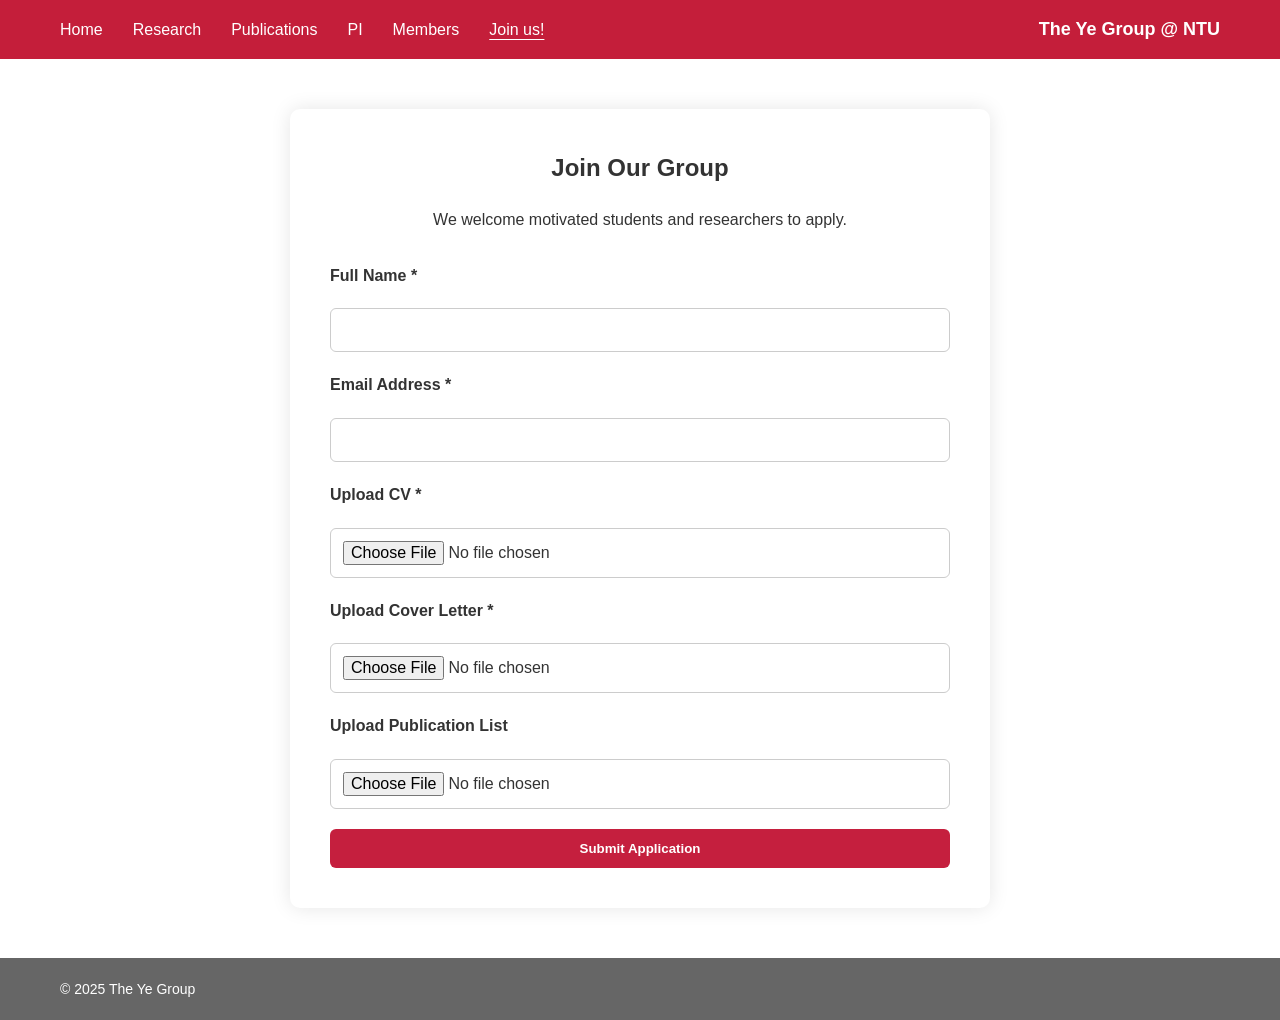
==== join.html @ ef9b12d1 "Add files via upload" ====
<!DOCTYPE html>
<html lang="en">
<head>
  <meta charset="UTF-8" />
  <meta name="viewport" content="width=device-width, initial-scale=1.0"/>
  <title>Join Us | The Ye Group @ NTU</title>
  <link rel="stylesheet" href="Chunchun.css"/>
</head>
<body>

  <!-- Header -->
  <header class="header">
    <div class="header-container">
      <nav>
        <ul class="nav-menu">
          <li><a href="index.html">Home</a></li>
          <li><a href="research.html">Research</a></li>
          <li><a href="publications.html">Publications</a></li>
          <li><a href="pi.html">PI</a></li>
          <li><a href="members.html">Members</a></li>
          <li><a href="join.html" aria-current="page">Join us!</a></li>
        </ul>
      </nav>
      <div class="logo">The Ye Group @ NTU</div>
    </div>
  </header>

  <!-- Join Us Form -->
  <main>
    <section class="application-form">
      <h2>Join Our Group</h2>
      <p>We welcome motivated students and researchers to apply.</p>
  
      <form id="applicationForm" enctype="multipart/form-data">
        <label for="fullName">Full Name *</label>
        <input type="text" id="fullName" name="fullName" required />
      
        <label for="email">Email Address *</label>
        <input type="email" id="email" name="email" required />
      
        <label for="cv">Upload CV *</label>
        <input type="file" id="cv" name="cv" accept=".pdf,.doc,.docx" required />
      
        <label for="coverLetter">Upload Cover Letter *</label>
        <input type="file" id="coverLetter" name="coverLetter" accept=".pdf,.doc,.docx" />
      
        <label for="pubs">Upload Publication List</label>
        <input type="file" id="pubs" name="pubs" accept=".pdf,.doc,.docx" />
      
        <button type="submit">Submit Application</button>
<p id="uploadNotice" style="display:none; color: #555; margin-top: 10px;">
  Uploading may take a few seconds. Please wait until you see a confirmation message.
</p>

      </form>
      
  
      <div id="thankYouMessage" style="display: none; text-align: center; margin-top: 40px;">
        <h3>Thank you for applying!</h3>
        <p>We’ll review your application and get back to you soon.</p>
        <button onclick="goBack()">Go Back</button>
      </div>
    </section>
  </main>
  

  <footer class="footer">
    <div class="footer-container">
      <div class="copyright">© 2025 The Ye Group</div>
    </div>
  </footer>

  <script src="join.js"></script>
</body>
</html>
---- Chunchun.css ----
* {
  margin: 0;
  padding: 0;
  box-sizing: border-box;
}

body {
  font-family: Arial, sans-serif;
  line-height: 1.6;
  color: #333;
}

/* Header */
.header {
  background-color: #c41e3a;
  color: white;
  padding: 15px 0;
}

.header-container {
  max-width: 1200px;
  margin: 0 auto;
  display: flex;
  justify-content: space-between;
  align-items: center;
  padding: 0 20px;
}

.nav-menu {
  display: flex;
  list-style: none;
  gap: 30px;
}

.nav-menu a {
  color: white;
  text-decoration: none;
  font-weight: 500;
  font-size: 16px;
  cursor: pointer;
  transition: opacity 0.3s;
}

.nav-menu a:hover {
  opacity: 0.8;
}

.nav-menu a.active,
.nav-menu a[aria-current="page"] {
  opacity: 1;
  text-decoration: underline;
  text-underline-offset: 4px;
}

.logo {
  font-size: 18px;
  font-weight: bold;
}

/* Page Container */
.page {
  display: block;
  min-height: calc(100vh - 60px);
}

/* Home Page */
.hero-section {
  position: relative;
  width: 100%;
  height: 600px; /* set fixed height for banner */
  overflow: hidden;
}

.hero-section img.hero-img {
  width: 100%;
  height: 100%;
  object-fit: cover; /* keeps proportions but crops edges if needed */
  display: block;
}

.hero-overlay {
  position: absolute;
  top: 50%;
  left: 50%;
  transform: translate(-50%, -50%);
  background: rgba(255, 255, 255, 0.85);
  padding: 25px 40px;
  border-radius: 10px;
  text-align: center;
}





.hero-title {
  font-size: 2.5rem;
  font-weight: bold;
  margin-bottom: 15px;
  color: #333;
}

.hero-subtitle {
  font-size: 1.3rem;
  font-style: italic;
  color: #666;
  margin-bottom: 0;
}

/* Content sections */
.content-section {
  max-width: 1200px;
  margin: 0 auto;
  padding: 40px 20px;
}

.welcome-text {
  margin-bottom: 30px;
}

.welcome-text h2 {
  font-size: 1.2rem;
  margin-bottom: 15px;
  color: #333;
}

.welcome-text p {
  line-height: 1.7;
  color: #555;
  text-align: justify;
}

/* Lab News */
.lab-news {
  margin-top: 50px;
}

.lab-news h2 {
  font-size: 1.5rem;
  font-weight: bold;
  margin-bottom: 20px;
  color: #333;
}

.news-grid {
  display: grid;
  grid-template-columns: repeat(3, 1fr);
  gap: 20px;
  margin-bottom: 30px;
}

.news-box {
  background-color: #c0c0c0;
  height: 120px;
  border: 2px solid #999;
}

/* Footer */
.footer {
  background-color: #666;
  color: white;
  padding: 20px 0;
  margin-top: 50px;
}

.footer-container {
  max-width: 1200px;
  margin: 0 auto;
  padding: 0 20px;
  display: flex;
  justify-content: space-between;
  align-items: center;
}

.ntu-logo {
  display: flex;
  align-items: center;
  gap: 10px;
}

.ntu-logo-img {
  width: 60px;
  height: 60px;
  background: #c41e3a;
  display: flex;
  align-items: center;
  justify-content: center;
  color: white;
  font-weight: bold;
  font-size: 12px;
  text-align: center;
  line-height: 1.2;
}

.copyright {
  font-size: 14px;
}

.back-to-top {
  background: #c41e3a;
  color: white;
  width: 40px;
  height: 40px;
  border-radius: 5px;
  display: flex;
  align-items: center;
  justify-content: center;
  cursor: pointer;
  font-size: 18px;
  transition: filter 0.2s, transform 0.1s;
}

.back-to-top:hover { filter: brightness(0.95); }
.back-to-top:active { transform: translateY(1px); }

/* Research Page */
.research-hero {
  text-align: center;
  padding: 50px 20px;
  background: #f8f9fa;
}

.research-hero h1 {
  font-size: 3rem;
  margin-bottom: 20px;
  color: #333;
}

.research-hero p {
  font-size: 1.1rem;
  color: #666;
  max-width: 600px;
  margin: 0 auto 40px;
}

.research-diagram {
  background: #333;
  color: white;
  padding: 30px;
  margin: 40px 0;
  border-radius: 10px;
  display: flex;
  justify-content: space-between;
  align-items: center;
  text-align: center;
}

.diagram-step {
  flex: 1;
  padding: 20px;
}

.diagram-step h3 {
  font-size: 1.2rem;
  margin-bottom: 10px;
}

.arrow {
  font-size: 2rem;
  color: #ccc;
}

.research-items {
  display: grid;
  grid-template-columns: 2fr 1fr;
  gap: 30px;
  align-items: start;
  margin: 30px 0;
}

.research-item {
  margin-bottom: 30px;
}

.research-item h2 {
  font-size: 1.3rem;
  color: #333;
  margin-bottom: 10px;
}

.research-item p {
  color: #666;
  line-height: 1.6;
}

.research-image {
  background-color: #c0c0c0;
  height: 120px;
  border: 2px solid #999;
  margin-bottom: 20px;
}

/* Publications Page */
.publications-hero {
  text-align: center;
  padding: 50px 20px;
  background: #f8f9fa;
}

.publications-hero h1 {
  font-size: 3rem;
  margin-bottom: 20px;
  color: #333;
}

.highly-cited {
  color: #c41e3a;
  font-weight: bold;
  float: right;
  margin-bottom: 20px;
}

.pub-intro {
  max-width: 900px;
  margin: 0 auto 40px;
  color: #666;
  line-height: 1.6;
}

.pub-theme {
  margin-bottom: 40px;
}

.pub-theme h2 {
  color: #333;
  font-size: 1.2rem;
  margin-bottom: 15px;
}

.pub-list {
  list-style: none;
}

.pub-list li {
  margin-bottom: 12px;
  font-size: 0.9rem;
  line-height: 1.4;
  color: #555;
}

/* PI Page */
.pi-hero {
  text-align: center;
  padding: 50px 20px;
  background: #f8f9fa;
}

.pi-hero h1 {
  font-size: 3rem;
  margin-bottom: 40px;
  color: #333;
}

.pi-content {
  display: grid;
  grid-template-columns: 300px 1fr;
  gap: 50px;
  align-items: start;
}

.pi-photo {
  width: 250px;
  height: 250px;
  border-radius: 50%;
  overflow: hidden;
  margin: 0 auto;
}

.pi-photo img {
  width: 100%;
  height: 100%;
  object-fit: cover;
}

.pi-info h2 {
  font-size: 2rem;
  margin-bottom: 20px;
  color: #333;
}

.chinese-quote {
  font-style: italic;
  margin: 20px 0;
  padding: 20px;
  background: #f0f0f0;
  border-left: 4px solid #333;
  color: #666;
}

.biography-note {
  color: #c41e3a;
  font-weight: bold;
  float: right;
  margin-top: 20px;
}

.career-section, .education-section, .awards-section {
  margin-top: 30px;
}

.career-section h3, .education-section h3, .awards-section h3 {
  color: #333;
  margin-bottom: 10px;
  font-size: 1.1rem;
}

.career-section ul, .education-section ul, .awards-section ul {
  list-style: none;
}

.career-section li, .education-section li, .awards-section li {
  margin-bottom: 5px;
  color: #555;
  font-size: 0.95rem;
}

/* Members Page */
.members-hero {
  text-align: center;
  padding: 50px 20px;
  background: #f8f9fa;
}

.members-hero h1 {
  font-size: 3rem;
  margin-bottom: 20px;
  color: #333;
}

.members-quote {
  font-style: italic;
  color: #666;
  margin-bottom: 40px;
  font-size: 1.1rem;
}

.member-profile {
  display: flex;
  align-items: center;
  gap: 30px;
  margin-bottom: 50px;
  max-width: 600px;
}

.member-photo {
  width: 150px;
  height: 150px;
  border-radius: 50%;
  overflow: hidden;
  flex-shrink: 0;
}

.member-photo img {
  width: 100%;
  height: 100%;
  object-fit: cover;
}

.member-info h2 {
  font-size: 1.5rem;
  margin-bottom: 5px;
  color: #333;
}

.member-info p {
  color: #666;
  margin-bottom: 3px;
}

.future-members {
  margin-top: 60px;
}

.future-members h2 {
  font-size: 1.5rem;
  margin-bottom: 30px;
  color: #333;
}

.flower-grid {
  display: grid;
  grid-template-columns: repeat(3, 1fr);
  gap: 20px;
  max-width: 600px;
  margin: 0 auto;
}

.flower-circle {
  width: 150px;
  height: 150px;
  border-radius: 50%;
  overflow: hidden;
  background-size: cover;
  background-position: center;
}

/* Join Us Page */
.join-hero {
  background: #f8f9fa;
  color: #333;
  text-align: center;
  padding: 50px 20px;
}

.join-hero h1 {
  font-size: 3rem;
  margin-bottom: 20px;
}

.join-content {
  max-width: 800px;
  margin: 0 auto;
  padding: 40px 20px;
}

.join-intro {
  font-size: 1.1rem;
  line-height: 1.6;
  margin-bottom: 30px;
  text-align: center;
}

.positions {
  display: flex;
  gap: 30px;
  justify-content: center;
  margin: 40px 0;
  flex-wrap: wrap;
}

.position-item {
  background: #fff;
  border: 1px solid #e5e7eb;
  border-radius: 12px;
  padding: 20px 24px;
  text-align: center;
  box-shadow: 0 1px 2px rgba(0,0,0,0.04);
}

.contact-info {
  background: #f8f9fa;
  padding: 30px;
  border-radius: 10px;
  margin-top: 40px;
}

.contact-info h2 {
  color: #333;
  margin-bottom: 15px;
}

.contact-info p {
  color: #666;
  line-height: 1.6;
}

/* Responsive */
@media (max-width: 768px) {
  .nav-menu {
      display: none;
  }

  .hero-title {
      font-size: 1.8rem;
  }

  .news-grid {
      grid-template-columns: 1fr;
  }

  .research-items {
      grid-template-columns: 1fr;
  }

  .pi-content {
      grid-template-columns: 1fr;
      text-align: center;
  }

  .positions {
      flex-direction: column;
      align-items: center;
  }

  .flower-grid {
      grid-template-columns: repeat(2, 1fr);
  }

  .join-hero h1,
  .pi-hero h1,
  .members-hero h1,
  .publications-hero h1,
  .research-hero h1 {
    font-size: 2.2rem;
  }
}


/* Research main hero image */
.research-main {
  width: 100%;
  max-width: 1000px;   /* limit width */
  margin: 0 auto 40px; /* center & spacing */
  display: block;
  border-radius: 10px; /* optional, makes edges smooth */
}

/* Right column research images */
.research-image {
  width: 100%;
  max-width: 300px;   /* controls image size */
  height: auto;       /* keeps correct aspect ratio */
  margin: 0 auto 20px;
  border: 2px solid #ddd;
  border-radius: 8px;
  display: block;
  object-fit: cover;  /* prevents distortion */
}

/* MAIN research hero image (smaller + centered) */
.research-main {
  max-width: 1500px;          /* adjust this down to 800/700 if you want even smaller */
  margin: 0 auto 40px;
  padding: 0 20px;           /* keeps some side breathing room on small screens */
}
.research-main img {
  width: 100%;
  height: auto;
  display: block;
  border-radius: 12px;
}

/* Rows that align each text section with its image */
.research-rows {
  display: grid;
  gap: 32px;                 /* space between the three rows */
}

.research-row {
  display: grid;
  grid-template-columns: 2fr 1fr;   /* text left, image right */
  gap: 30px;
  align-items: start;
}

.research-thumb {
  width: 100%;
  max-width: 260px;          /* final image size on desktop */
  height: auto;
  justify-self: end;         /* hugs the right edge neatly */
  border: 1px solid #e5e7eb;
  border-radius: 10px;
  box-shadow: 0 1px 2px rgba(0,0,0,.05);
}

/* Mobile: stack image under its text and make it a bit smaller */
@media (max-width: 768px) {
  .research-row {
    grid-template-columns: 1fr;
  }
  .research-thumb {
    max-width: 220px;
    justify-self: start;     /* sits under the text, left-aligned */
  }
}


/* ===================
   JOIN PAGE STYLING
=================== */

.join-section {
  max-width: 800px;
  margin: 60px auto;
  padding: 40px;
  background-color: #f9f9f9;
  border: 1px solid #ddd;
  border-radius: 12px;
  box-shadow: 0 4px 8px rgba(0,0,0,0.05);
}

.join-section h2 {
  font-size: 28px;
  color: #c41e3a;
  margin-bottom: 20px;
  text-align: center;
}

.join-section form {
  display: flex;
  flex-direction: column;
  gap: 20px;
}

.join-section label {
  font-weight: bold;
}

.join-section input[type="text"],
.join-section input[type="email"],
.join-section textarea,
.join-section input[type="file"] {
  padding: 10px;
  border: 1px solid #ccc;
  border-radius: 6px;
  font-size: 16px;
}

.join-section button[type="submit"] {
  background-color: #c41e3a;
  color: white;
  border: none;
  padding: 12px;
  font-size: 16px;
  cursor: pointer;
  border-radius: 6px;
  transition: background-color 0.3s ease;
}

.join-section button[type="submit"]:hover {
  background-color: #a3182e;
}

#joinThankYou {
  text-align: center;
  margin-top: 30px;
}

#joinThankYou h3 {
  color: #c41e3a;
}

.application-form {
  background: #fff;
  border-radius: 10px;
  padding: 40px;
  max-width: 700px;
  margin: 50px auto;
  box-shadow: 0 0 20px rgba(0, 0, 0, 0.1);
}

.application-form h2 {
  font-size: 24px;
  margin-bottom: 20px;
  text-align: center;
}

.application-form p {
  text-align: center;
  margin-bottom: 30px;
  font-size: 16px;
}

.application-form form {
  display: flex;
  flex-direction: column;
  gap: 20px;
}

.application-form label {
  font-weight: 600;
}

.application-form input[type="text"],
.application-form input[type="email"],
.application-form textarea,
.application-form input[type="file"] {
  width: 100%;
  padding: 12px;
  font-size: 16px;
  border-radius: 6px;
  border: 1px solid #ccc;
}

.application-form button {
  background: #c51f3e;
  color: #fff;
  font-weight: bold;
  padding: 12px;
  border: none;
  border-radius: 6px;
  cursor: pointer;
  transition: background 0.3s ease;
}

.application-form button:hover {
  background: #a81833;
}
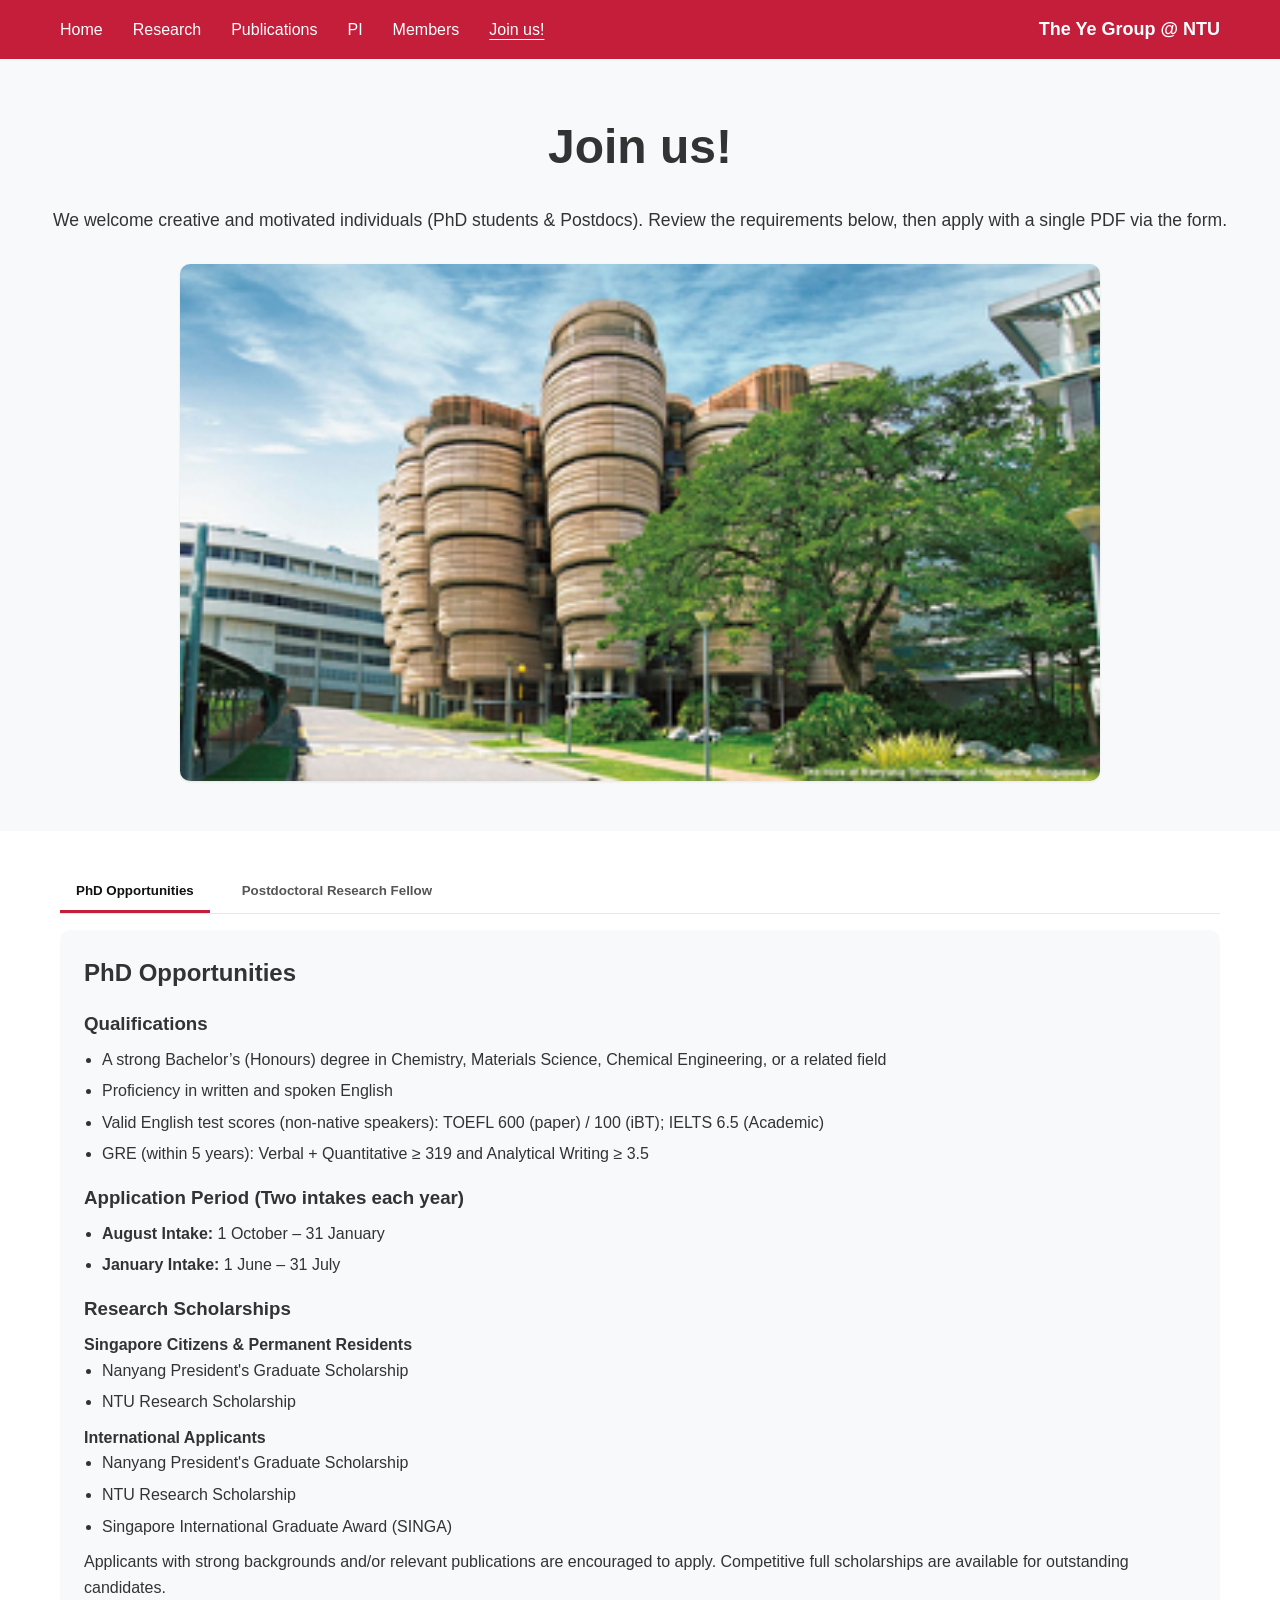
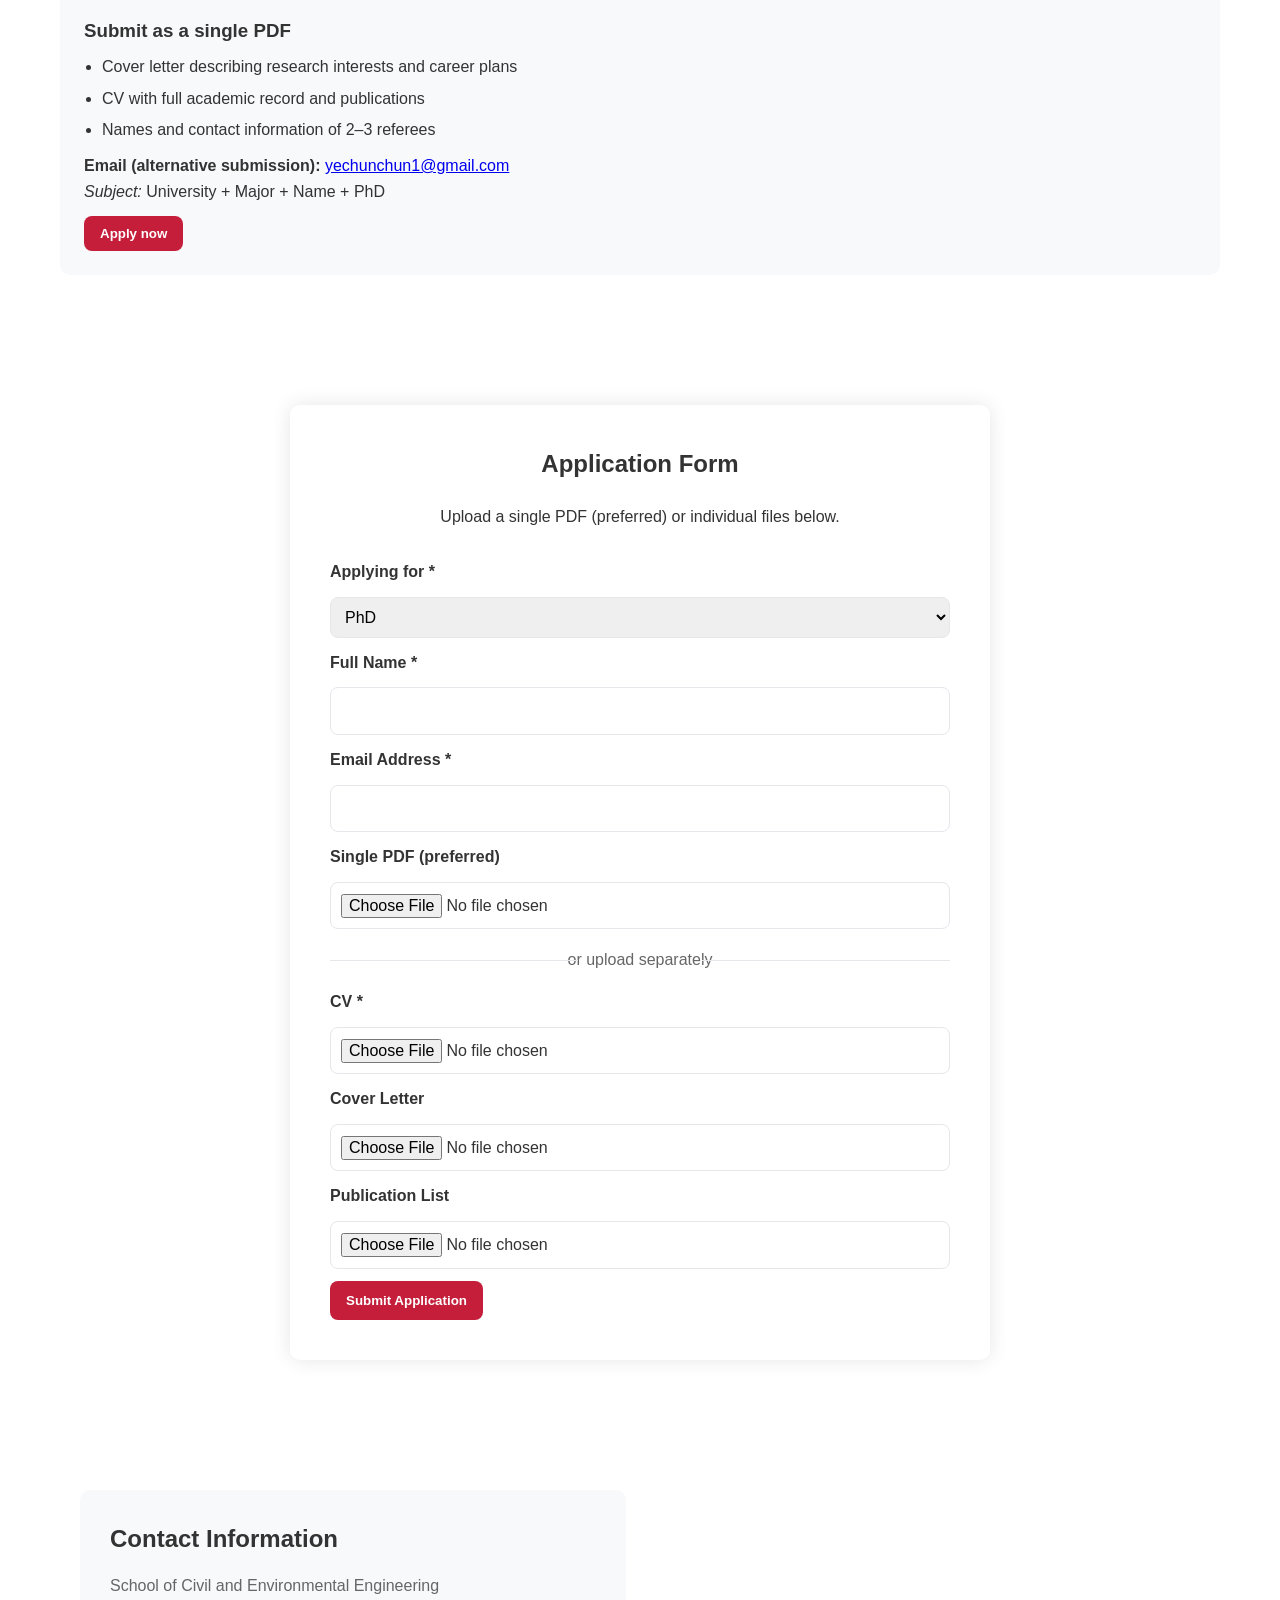
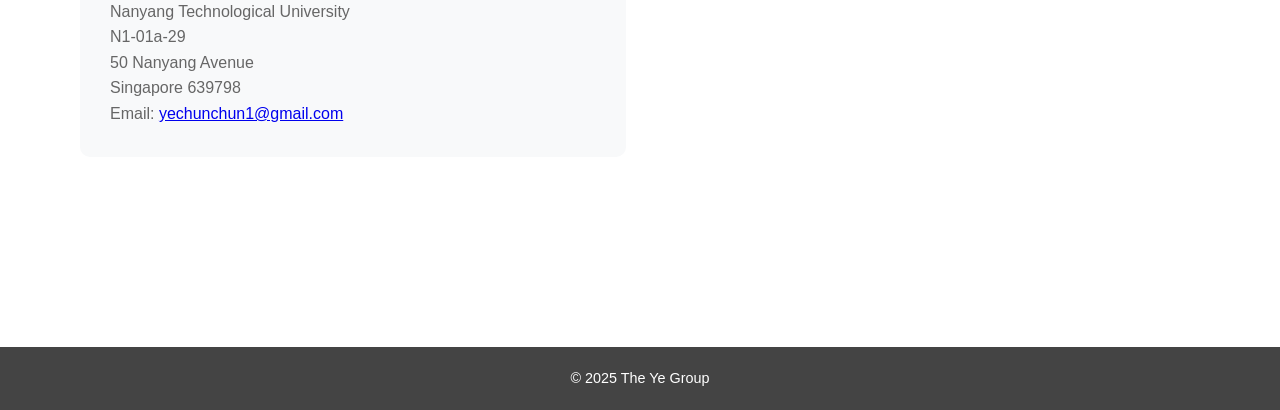
==== commit 4d4437ca: "Add files via upload" ====
--- a/join.html
+++ b/join.html
@@ -25,45 +25,189 @@
     </div>
   </header>
 
-  <!-- Join Us Form -->
-  <main>
-    <section class="application-form">
-      <h2>Join Our Group</h2>
-      <p>We welcome motivated students and researchers to apply.</p>
-  
+  <!-- Hero -->
+  <section class="join-hero">
+    <h1>Join us!</h1>
+    <div class="join-intro">
+      <p>
+        We welcome creative and motivated individuals (PhD students &amp; Postdocs).
+        Review the requirements below, then apply with a single PDF via the form.
+      </p>
+    </div>
+
+     <!-- NEW: hero image -->
+  <img src="NTU building.png" alt="NTU campus" class="join-hero-img">
+</section>
+  </section>
+
+  <!-- Tabs: PhD / Postdoc -->
+  <section class="content-section">
+    <div class="positions-tabs">
+      <div class="tabs" role="tablist" aria-label="Position type">
+        <button class="tab active" role="tab" aria-selected="true" aria-controls="phd-panel" id="phd-tab">PhD Opportunities</button>
+        <button class="tab" role="tab" aria-selected="false" aria-controls="postdoc-panel" id="postdoc-tab">Postdoctoral Research Fellow</button>
+      </div>
+
+      <!-- PhD panel -->
+      <div class="tab-panel active" role="tabpanel" id="phd-panel" aria-labelledby="phd-tab">
+        <h2>PhD Opportunities</h2>
+
+        <h3>Qualifications</h3>
+        <ul>
+          <li>A strong Bachelor’s (Honours) degree in Chemistry, Materials Science, Chemical Engineering, or a related field</li>
+          <li>Proficiency in written and spoken English</li>
+          <li>Valid English test scores (non-native speakers):
+            TOEFL 600 (paper) / 100 (iBT); IELTS 6.5 (Academic)</li>
+          <li>GRE (within 5 years): Verbal + Quantitative ≥ 319 and Analytical Writing ≥ 3.5</li>
+        </ul>
+
+        <h3>Application Period (Two intakes each year)</h3>
+        <ul>
+          <li><strong>August Intake:</strong> 1 October – 31 January</li>
+          <li><strong>January Intake:</strong> 1 June – 31 July</li>
+        </ul>
+
+        <h3>Research Scholarships</h3>
+        <p><strong>Singapore Citizens &amp; Permanent Residents</strong></p>
+        <ul>
+          <li>Nanyang President's Graduate Scholarship</li>
+          <li>NTU Research Scholarship</li>
+        </ul>
+        <p><strong>International Applicants</strong></p>
+        <ul>
+          <li>Nanyang President's Graduate Scholarship</li>
+          <li>NTU Research Scholarship</li>
+          <li>Singapore International Graduate Award (SINGA)</li>
+        </ul>
+
+        <p>Applicants with strong backgrounds and/or relevant publications are encouraged to apply. Competitive full scholarships are available for outstanding candidates.</p>
+
+        <h3>Submit as a single PDF</h3>
+        <ul>
+          <li>Cover letter describing research interests and career plans</li>
+          <li>CV with full academic record and publications</li>
+          <li>Names and contact information of 2–3 referees</li>
+        </ul>
+
+        <p><strong>Email (alternative submission):</strong> <a href="mailto:yechunchun1@gmail.com">yechunchun1@gmail.com</a><br>
+        <em>Subject:</em> University + Major + Name + PhD</p>
+
+        <button class="apply-btn" data-apply>Apply now</button>
+      </div>
+
+      <!-- Postdoc panel -->
+      <div class="tab-panel" role="tabpanel" id="postdoc-panel" aria-labelledby="postdoc-tab" hidden>
+        <h2>Postdoctoral Research Fellow</h2>
+
+        <h3>Key Responsibilities</h3>
+        <ul>
+          <li>Conduct independent research on materials design and membranes for electrochemical or separation applications</li>
+          <li>Develop and optimise experimental methods and apparatus</li>
+          <li>Publish in high-impact journals and present at international conferences</li>
+          <li>Collaborate with academic and industrial partners worldwide</li>
+          <li>Assist in supervising undergraduate and postgraduate students</li>
+          <li>Contribute to the preparation of research proposals</li>
+        </ul>
+
+        <h3>Qualifications</h3>
+        <ul>
+          <li>PhD in Chemistry, Materials Science, Chemical Engineering, or a closely related field</li>
+          <li>Strong background in one or more of: porous materials (e.g., PIMs, HCPs), membrane technologies, electrochemical energy systems (e.g., flow batteries), separation/purification processes</li>
+          <li>Demonstrated research excellence (publications or a successful PhD)</li>
+          <li>Proficiency in written and spoken English</li>
+        </ul>
+
+        <h3>Submit as a single PDF</h3>
+        <ul>
+          <li>Cover letter outlining research interests and career plans</li>
+          <li>Full CV (complete publications; include selected representative works)</li>
+          <li>Names and contact details of 2–3 referees</li>
+        </ul>
+
+        <p><strong>Email (alternative submission):</strong> <a href="mailto:yechunchun1@gmail.com">yechunchun1@gmail.com</a><br>
+        <em>Subject:</em> University + Major + Name + Postdoc</p>
+
+        <button class="apply-btn" data-apply>Apply now</button>
+      </div>
+    </div>
+  </section>
+
+  <!-- Application Form -->
+  <main class="content-section">
+    <section class="application-form" id="applicationArea">
+      <h2>Application Form</h2>
+      <p>Upload a single PDF (preferred) or individual files below.</p>
+
       <form id="applicationForm" enctype="multipart/form-data">
+        <label for="position">Applying for *</label>
+        <select id="position" name="position" required>
+          <option value="PhD">PhD</option>
+          <option value="Postdoc">Postdoc</option>
+        </select>
+
         <label for="fullName">Full Name *</label>
         <input type="text" id="fullName" name="fullName" required />
-      
+
         <label for="email">Email Address *</label>
         <input type="email" id="email" name="email" required />
-      
-        <label for="cv">Upload CV *</label>
+
+        <label for="singlePdf">Single PDF (preferred)</label>
+        <input type="file" id="singlePdf" name="singlePdf" accept=".pdf" />
+
+        <div class="form-divider"><span>or upload separately</span></div>
+
+        <label for="cv">CV *</label>
         <input type="file" id="cv" name="cv" accept=".pdf,.doc,.docx" required />
-      
-        <label for="coverLetter">Upload Cover Letter *</label>
+
+        <label for="coverLetter">Cover Letter</label>
         <input type="file" id="coverLetter" name="coverLetter" accept=".pdf,.doc,.docx" />
-      
-        <label for="pubs">Upload Publication List</label>
+
+        <label for="pubs">Publication List</label>
         <input type="file" id="pubs" name="pubs" accept=".pdf,.doc,.docx" />
-      
+
         <button type="submit">Submit Application</button>
-<p id="uploadNotice" style="display:none; color: #555; margin-top: 10px;">
-  Uploading may take a few seconds. Please wait until you see a confirmation message.
-</p>
-
+
+        <p id="uploadNotice" style="display:none; color:#555; margin-top:10px;">
+          Uploading may take a few seconds. Please wait until you see a confirmation message.
+        </p>
       </form>
-      
-  
-      <div id="thankYouMessage" style="display: none; text-align: center; margin-top: 40px;">
+
+      <div id="thankYouMessage" style="display:none; text-align:center; margin-top:40px;">
         <h3>Thank you for applying!</h3>
         <p>We’ll review your application and get back to you soon.</p>
-        <button onclick="goBack()">Go Back</button>
+        <button type="button" onclick="location.reload()">Submit another application</button>
       </div>
     </section>
+
+    <section class="content-section">
+        <div class="contact-grid">
+          <div class="contact-info">
+            <h2>Contact Information</h2>
+            <p>
+              School of Civil and Environmental Engineering<br>
+              Nanyang Technological University<br>
+              N1-01a-29<br>
+              50 Nanyang Avenue<br>
+              Singapore 639798
+            </p>
+            <p>Email: <a href="mailto:yechunchun1@gmail.com">yechunchun1@gmail.com</a></p>
+          </div>
+      
+          <div class="map-embed" aria-label="Map to Nanyang Technological University">
+            <iframe
+              title="Nanyang Technological University map"
+              width="100%" height="360" style="border:0"
+              loading="lazy" referrerpolicy="no-referrer-when-downgrade"
+              src="https://www.google.com/maps?q=Nanyang+Technological+University,+Singapore&output=embed">
+            </iframe>
+          </div>
+        </div>
+      </section>
+
+
   </main>
-  
-
+
+  <!-- Footer -->
   <footer class="footer">
     <div class="footer-container">
       <div class="copyright">© 2025 The Ye Group</div>
--- a/Chunchun.css
+++ b/Chunchun.css
@@ -63,48 +63,44 @@
   min-height: calc(100vh - 60px);
 }
 
-/* Home Page */
 .hero-section {
   position: relative;
   width: 100%;
-  height: 600px; /* set fixed height for banner */
+  height: 70vh; /* adjust height */
   overflow: hidden;
 }
 
-.hero-section img.hero-img {
+.hero-img {
   width: 100%;
   height: 100%;
-  object-fit: cover; /* keeps proportions but crops edges if needed */
-  display: block;
-}
-
-.hero-overlay {
+  object-fit: cover;
+}
+
+
+.hero-overlay.full-overlay {
   position: absolute;
-  top: 50%;
-  left: 50%;
-  transform: translate(-50%, -50%);
-  background: rgba(255, 255, 255, 0.85);
-  padding: 25px 40px;
-  border-radius: 10px;
-  text-align: center;
-}
-
-
-
-
+  top: 0;
+  left: 0;
+  width: 100%;
+  height: 100%;
+  background-color: rgba(255, 255, 255, 0.7); /* higher opacity */
+  display: flex;
+  flex-direction: column;
+  justify-content: center;
+  align-items: center;
+  text-align: center;
+  padding: 20px;
+}
 
 .hero-title {
-  font-size: 2.5rem;
+  font-size: 3rem;
   font-weight: bold;
-  margin-bottom: 15px;
-  color: #333;
+  margin-bottom: 10px;
 }
 
 .hero-subtitle {
-  font-size: 1.3rem;
+  font-size: 1.5rem;
   font-style: italic;
-  color: #666;
-  margin-bottom: 0;
 }
 
 /* Content sections */
@@ -179,18 +175,12 @@
 }
 
 .ntu-logo-img {
-  width: 60px;
-  height: 60px;
-  background: #c41e3a;
-  display: flex;
-  align-items: center;
-  justify-content: center;
-  color: white;
-  font-weight: bold;
-  font-size: 12px;
-  text-align: center;
-  line-height: 1.2;
-}
+  height: 50px;   /* or 60px if you prefer */
+  width: auto;
+  display: block; /* makes sure it's treated as an image */
+  background: none !important; /* force remove any leftover red */
+}
+
 
 .copyright {
   font-size: 14px;
@@ -520,6 +510,17 @@
   text-align: center;
 }
 
+/* Join hero image */
+.join-hero-img {
+  display: block;
+  width: 100%;
+  max-width: 920px;       /* control how wide it gets */
+  height: auto;
+  margin: 16px auto 0;    /* center image under heading */
+  border-radius: 10px;
+  box-shadow: 0 1px 3px rgba(0,0,0,0.08);
+}
+
 .positions {
   display: flex;
   gap: 30px;
@@ -553,6 +554,32 @@
   color: #666;
   line-height: 1.6;
 }
+
+/* Contact + Map two-column layout */
+.contact-grid {
+  display: grid;
+  grid-template-columns: 1fr 1fr;
+  gap: 28px;
+  align-items: start;
+}
+
+.map-embed iframe {
+  width: 100%;
+  height: 360px;          /* adjust to taste */
+  border: 1px solid #e5e7eb;
+  border-radius: 10px;
+}
+
+/* Mobile: stack address and map */
+@media (max-width: 768px) {
+  .contact-grid {
+    grid-template-columns: 1fr;
+  }
+  .join-hero-img {
+    max-width: 100%;
+  }
+}
+
 
 /* Responsive */
 @media (max-width: 768px) {
@@ -786,3 +813,149 @@
 .application-form button:hover {
   background: #a81833;
 }
+
+
+/* ----- Join tabs ----- */
+.positions-tabs .tabs {
+  display: flex;
+  gap: 16px;
+  border-bottom: 1px solid #e5e7eb;
+  margin-bottom: 16px;
+}
+
+.positions-tabs .tab {
+  appearance: none;
+  border: none;
+  background: transparent;
+  padding: 12px 16px;
+  cursor: pointer;
+  font-weight: 600;
+  color: #555;
+  border-bottom: 3px solid transparent;
+}
+
+.positions-tabs .tab:hover { color: #222; }
+
+.positions-tabs .tab.active {
+  color: #111;
+  border-bottom-color: #c41e3a;
+}
+
+.tab-panel {
+  background: #f8f9fa;
+  padding: 24px;
+  border-radius: 10px;
+  display: none;
+}
+
+.tab-panel.active { display: block; }
+.tab-panel[hidden] { display: none !important; }
+
+.positions-tabs h2 { margin-bottom: 10px; }
+.positions-tabs h3 { margin: 16px 0 8px; }
+.positions-tabs ul { margin-left: 18px; margin-bottom: 10px; }
+.positions-tabs li { margin-bottom: 6px; }
+
+.apply-btn {
+  background: #c41e3a;
+  color: #fff;
+  border: none;
+  padding: 10px 16px;
+  border-radius: 8px;
+  font-weight: 600;
+  cursor: pointer;
+  margin-top: 12px;
+}
+.apply-btn:hover { filter: brightness(0.95); }
+
+/* ----- Join form ----- */
+.application-form form {
+  max-width: 720px;
+  margin: 20px auto 0;
+  display: grid;
+  gap: 12px;
+}
+
+.application-form label { font-weight: 600; }
+.application-form input[type="text"],
+.application-form input[type="email"],
+.application-form input[type="file"],
+.application-form select {
+  padding: 10px;
+  border: 1px solid #e5e7eb;
+  border-radius: 8px;
+  font: inherit;
+}
+
+.application-form button[type="submit"] {
+  background: #c41e3a;
+  color: #fff;
+  border: none;
+  padding: 12px 16px;
+  border-radius: 8px;
+  font-weight: 700;
+  cursor: pointer;
+  justify-self: start;
+}
+.application-form button[type="submit"]:hover { filter: brightness(0.95); }
+
+.form-divider {
+  text-align: center;
+  color: #666;
+  position: relative;
+  margin: 6px 0 4px;
+}
+.form-divider:before, .form-divider:after {
+  content: "";
+  position: absolute;
+  top: 50%;
+  width: 40%;
+  height: 1px;
+  background: #e5e7eb;
+}
+.form-divider:before { left: 0; }
+.form-divider:after  { right: 0; }
+.form-divider span { background: #fff; padding: 0 8px; }
+
+@media (max-width: 768px) {
+  .positions-tabs .tabs { flex-wrap: wrap; }
+  .application-form form { max-width: 100%; }
+}
+
+
+.footer {
+  background-color: #444;
+  color: white;
+  padding: 20px 40px;
+  display: flex;
+  justify-content: center;
+  align-items: center;
+}
+
+.footer-container {
+  display: flex;
+  justify-content: space-between;
+  align-items: center;
+  width: 100%;
+  max-width: 1200px;
+}
+
+.copyright {
+  flex-grow: 1;
+  text-align: center;
+  font-size: 0.9rem;
+}
+
+.back-to-top {
+  background: #c8102e;
+  color: #fff;
+  padding: 5px 10px;
+  border-radius: 5px;
+  cursor: pointer;
+  font-weight: bold;
+  transition: background 0.3s ease;
+}
+
+.back-to-top:hover {
+  background: #a50d24;
+}
